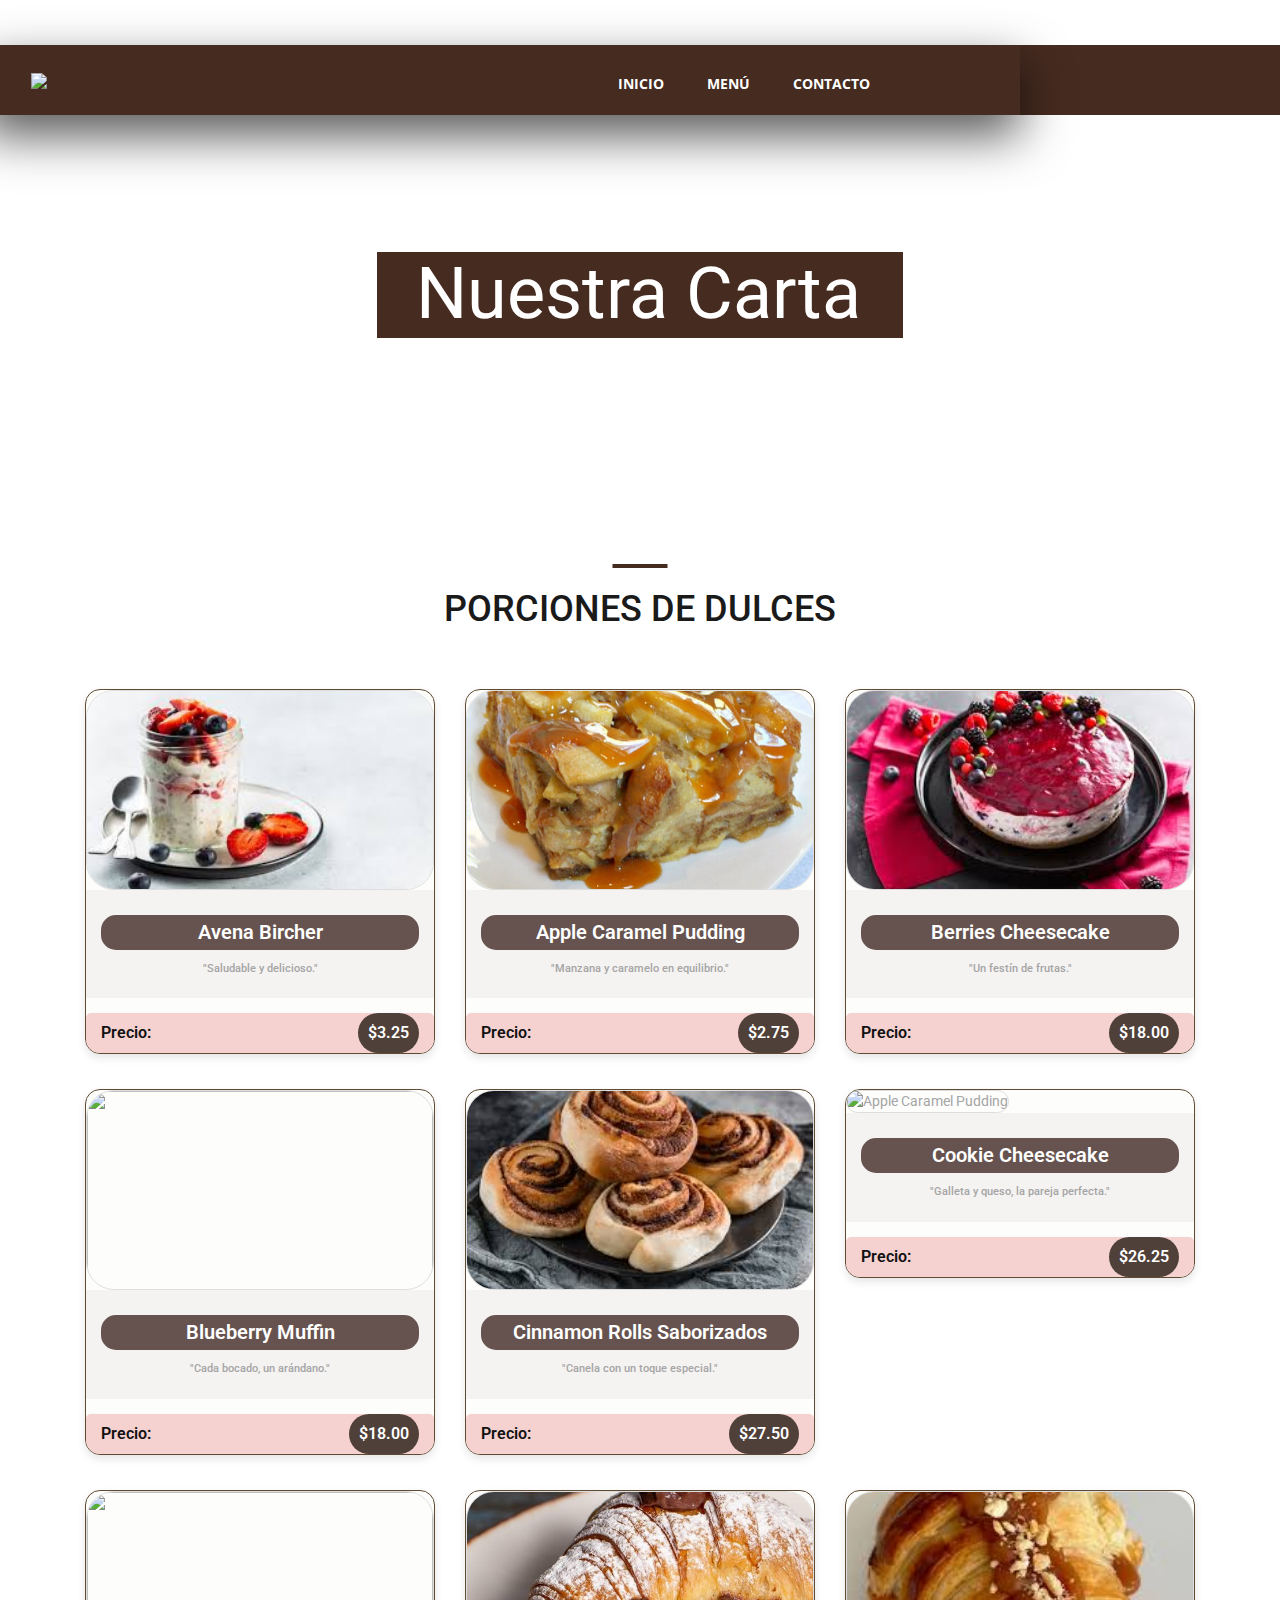
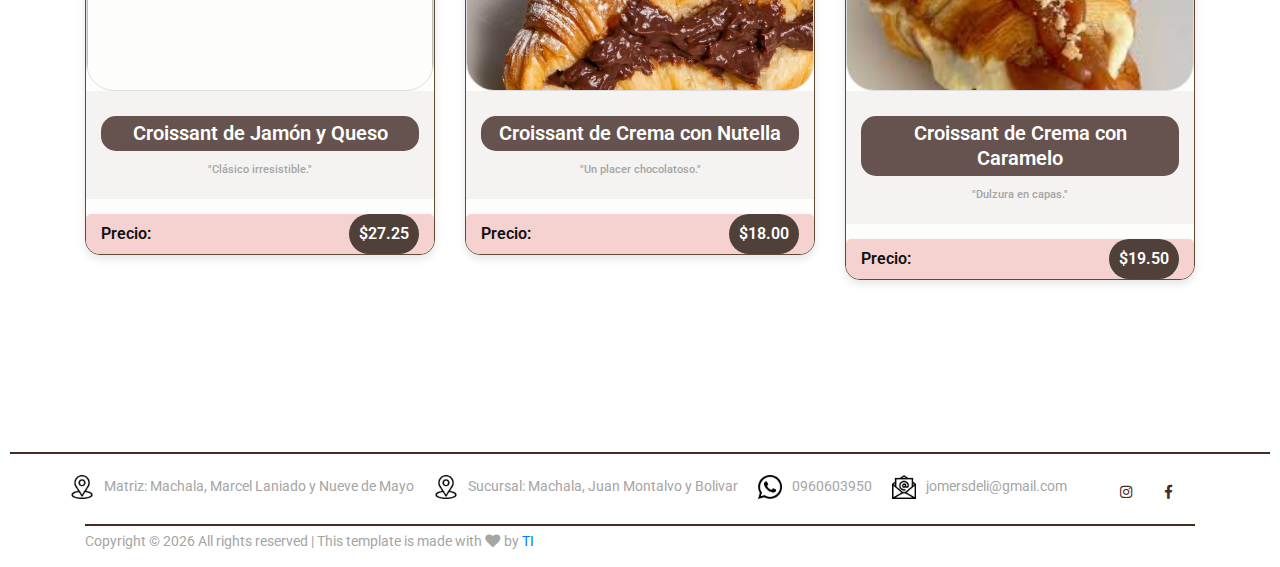
==== porciones.html @ a02a6d8d "Add files via upload" ====
<!DOCTYPE html>
<html lang="en">
<head>
<title>Jomer's Deli</title>
<meta charset="utf-8">
<meta http-equiv="X-UA-Compatible" content="IE=edge">
<meta name="description" content="Course Project">
<meta name="viewport" content="width=device-width, initial-scale=1">
<link rel="stylesheet" type="text/css" href="styles/bootstrap4/bootstrap.min.css">
<link href="plugins/fontawesome-free-5.0.1/css/fontawesome-all.css" rel="stylesheet" type="text/css">
<link rel="stylesheet" type="text/css" href="styles/courses_styles.css">

</head>
<body>

<section class="super_container">

	<!-- Header -->

	<header class="header d-flex flex-row">
		<div class="header_content d-flex flex-row align-items-center">
			<!-- Logo -->
			<div class="logo_container">
				<div class="logo">
					<img src="images/logo4.png" height="50px">
				</div>
			</div>

			<!-- Main Navigation -->
			<nav class="main_nav_container">
				<div class="main_nav">
					<ul class="main_nav_list">
						<li class="main_nav_item"><a href="index.html">Inicio</a></li>
						<li class="main_nav_item"><a href="menu.html">Menú</a></li>
						<li class="main_nav_item"><a href="contact.html">Contacto</a></li>
					</ul>
				</div>
			</nav>
		</div>
	


		<!-- Hamburger -->
		<div class="hamburger_container">
			<i class="fas fa-bars trans_200"></i>
		</div>

	</header>
	
	<!-- Menu -->
	<section class="menu_container menu_mm">

		<!-- Menu Close Button -->
		<div class="menu_close_container">
			<div class="menu_close"></div>
		</div>

		<!-- Menu Items -->
		<div class="menu_inner menu_mm">
			<div class="menu menu_mm">
				<ul class="menu_list menu_mm">
					li class="menu_item menu_mm"><a href="index.html">Inicio</a></li>
						<li class="menu_item menu_mm"><a href="productos.html">Productos</a></li>
						<li class="menu_item menu_mm"><a href="contact.html">Contactos</a></li>
				</ul>

				<!-- Menu Social -->
				
				<div class="menu_social_container menu_mm">
					<ul class="menu_social menu_mm">
						<li class="menu_social_item"><a href="#"><i class="fab fa-tiktok"></i></a></li>
							<li class="menu_social_item"><a href="#"><i class="fab fa-instagram"></i></a></li>
							<li class="menu_social_item"><a href="#"><i class="fab fa-facebook-f"></i></a></li>
					</ul>
				</div>

				<div class="menu_copyright menu_mm">Colorlib All rights reserved</div>
			</div>

		</div>

	</section>
	
	<!-- Home -->

	<section class="home">
		<div class="home_background_container prlx_parent">
			<div class="home_background prlx" style="background-image:url(images/slider_background2.jpg)"></div>
		</div>
		<div class="home_content">
			<h1>Nuestra Carta</h1>
		</div>
	</section>

	<!-- Popular -->

	<section class="popular page_section">
		<div class="container">
			<div class="row">
				<div class="col">
					<div class="section_title text-center">
						<h1>PORCIONES DE DULCES </h1>
					</div>
				</div>
			</div>

			<div class="row course_boxes">
				
				<!-- Popular Course Item -->
				<div class="col-lg-4 course_box">
					<div class="card">
						<img class="card-img-top" src="images/Avena Bircher.jpeg"  alt="Apple Caramel Pudding">
						<div class="card-body text-center">
							<div class="card-title"><a href="courses.html">Avena Bircher </a></div>
								<h5>"Saludable y delicioso."</h5>
						</div>
						<div class="price_box d-flex flex-row align-items-center">
							<div class="course_author_name"> Precio: <span></span></div>
							<div class="course_price d-flex flex-column align-items-center justify-content-center"><span>$3.25</span></div>
						</div>
					</div>
				</div>

				<!-- Popular Course Item -->
				<div class="col-lg-4 course_box">
					<div class="card">
						<img class="card-img-top" src="images/Apple Caramel Pudding.jpeg" height="200px"  alt="">
						<div class="card-body text-center">
							<div class="card-title"><a href="courses.html">Apple Caramel Pudding</a></div>
							<h5>"Manzana y caramelo en equilibrio."</h5>
						</div>
						<div class="price_box d-flex flex-row align-items-center">
							<div class="course_author_name">Precio: </div>
							<div class="course_price d-flex flex-column align-items-center justify-content-center"><span>$2.75</span></div>
						</div>
					</div>
				</div>

				<!-- Popular Course Item -->
				<div class="col-lg-4 course_box">
					<div class="card">
						<img class="card-img-top" src="images/Berries Cheesecake.jpeg" height="200px"  alt="">
						<div class="card-body text-center">
							<div class="card-title"><a href="courses.html">Berries Cheesecake</a></div>
							<h5>"Un festín de frutas."</h5>
						</div>
						<div class="price_box d-flex flex-row align-items-center">
							<div class="course_author_name">Precio:  </div>
							<div class="course_price d-flex flex-column align-items-center justify-content-center"><span>$18.00	</span></div>
						</div>
					</div>
				</div>
				
				<!-- Popular Course Item -->
				<div class="col-lg-4 course_box">
					<div class="card">
						<img class="card-img-top" src="images/Blueberry Muffin.jpg" height="200px" alt="">
						<div class="card-body text-center">
							<div class="card-title"><a href="courses.html">Blueberry Muffin</a></div>
							<h5>"Cada bocado, un arándano."</h5>
						</div>
						<div class="price_box d-flex flex-row align-items-center">
							<div class="course_author_name">Precio: </div>
							<div class="course_price d-flex flex-column align-items-center justify-content-center"><span>$18.00</span></div>
						</div>
					</div>
				</div>

				<!-- Popular Course Item -->
				<div class="col-lg-4 course_box">
					<div class="card">
						<img class="card-img-top" src="images/Cinnamon Rolls Saborizados.jpeg" height="200px" alt="">
						<div class="card-body text-center">
							<div class="card-title"><a href="courses.html">Cinnamon Rolls Saborizados</a></div>
							<h5>"Canela con un toque especial."</h5>
						</div>
						<div class="price_box d-flex flex-row align-items-center">
							<div class="course_author_name">Precio: </div>
							<div class="course_price d-flex flex-column align-items-center justify-content-center"><span>$27.50</span></div>
						</div>
					</div>
				</div>

				<!-- Popular Course Item -->
				<div class="col-lg-4 course_box">
					<div class="card">
						<img class="card-img-top" src="images/Cookie Cheesecake.jpg" height="200px"  alt="Apple Caramel Pudding">
						<div class="card-body text-center">
							<div class="card-title"><a href="courses.html">Cookie Cheesecake </a></div>
							<h5>"Galleta y queso, la pareja perfecta."</h5>
						</div>
						<div class="price_box d-flex flex-row align-items-center">
						
							<div class="course_author_name"> Precio: <span></span></div>
							<div class="course_price d-flex flex-column align-items-center justify-content-center"><span>$26.25</span></div>
						</div>
					</div>
				</div>

				<!-- Popular Course Item -->
				<div class="col-lg-4 course_box">
					<div class="card">
						<img class="card-img-top" src="images/Croissant de Jamón y Queso.jpg" height="200px"  alt="">
						<div class="card-body text-center">
							<div class="card-title"><a href="courses.html">Croissant de Jamón y Queso</a></div>
							<h5>"Clásico irresistible."</h5>
						</div>
						<div class="price_box d-flex flex-row align-items-center">
							<div class="course_author_name">Precio: </div>
							<div class="course_price d-flex flex-column align-items-center justify-content-center"><span>$27.25</span></div>
						</div>
					</div>
				</div>

				<!-- Popular Course Item -->
				<div class="col-lg-4 course_box">
					<div class="card">
						<img class="card-img-top" src="images/Croissant de Crema con Nutella.jpg" height="200px"  alt="">
						<div class="card-body text-center">
							<div class="card-title"><a href="courses.html">Croissant de Crema con Nutella</a></div>
							<h5>"Un placer chocolatoso."</h5>
						</div>
						<div class="price_box d-flex flex-row align-items-center">
							<div class="course_author_name">Precio:  </div>
							<div class="course_price d-flex flex-column align-items-center justify-content-center"><span>$18.00	</span></div>
						</div>
					</div> </div>
			
				<!-- Popular Course Item -->
				<div class="col-lg-4 course_box">
					<div class="card">
						<img class="card-img-top" src="images/Croissant de Crema con Caramelo.jpeg" height="200px"  alt="">
						<div class="card-body text-center">
							<div class="card-title"><a href="courses.html">Croissant de Crema con Caramelo</a></div>
							<h5>"Dulzura en capas."</h5>
						</div>
						<div class="price_box d-flex flex-row align-items-center">
							<div class="course_author_name">Precio:  </div>
							<div class="course_price d-flex flex-column align-items-center justify-content-center"><span>$19.50	</span></div>
						</div>
					</div>
				</div>
            </div>
		</div>		
	</section>

	<!-- Footer -->

	<footer class="footer">
		<div class="container ">
			<!-- Footer Content -->
			<div class="footer_content">
				<div class="row">

					<!-- Footer Column - About -->
					<div class="col-lg-3 footer_col">

						<!-- Logo -->

					</div>
					<!-- Footer Column - Contact -->
					<div class="footer_contact_row  ">
						<div class="footer_contact_icon">
							<img src="images/ubicacion.png">
							<span>Matriz: Machala, Marcel Laniado y Nueve de Mayo</span>
						</div>
						<div class="footer_contact_icon">
							<img src="images/ubicacion.png">
							<span>Sucursal: Machala, Juan Montalvo y Bolivar</span>
						</div>
						<div class="footer_contact_icon">
							<img src="images/tel.png">
							<span>0960603950</span>
						</div>
						<div class="footer_contact_icon">
							<img src="images/email.png" >
							<span>jomersdeli@gmail.com</span>
						</div>

						<div class="footer_social ml-sm-auto">
							<ul class="menu_social">
								<li class="menu_social_item"><a href="#"><i class="fab fa-tiktok"></i></a></li>
								<li class="menu_social_item"><a href="#"><i class="fab fa-instagram"></i></a></li>
								<li class="menu_social_item"><a href="#"><i class="fab fa-facebook-f"></i></a></li>
							</ul>
						</div>
					</div>

				</div>
			</div>
			<!-- Footer Copyright -->

			<div class="footer_bar d-flex flex-column flex-sm-row align-items-center">
				<div class="footer_copyright">
					<span><!-- Link back to Colorlib can't be removed. Template is licensed under CC BY 3.0. -->
						Copyright &copy;
						<script>document.write(new Date().getFullYear());</script> All rights reserved | This
						template is made with <i class="fa fa-heart" aria-hidden="true"></i> by <a
							href="#" target="_blank">TI</a>
						<!-- Link back to Colorlib can't be removed. Template is licensed under CC BY 3.0. -->
					</span>
				</div>

			</div>

		</div>
	</footer>

</section>

<script src="js/jquery-3.2.1.min.js"></script>
<script src="styles/bootstrap4/popper.js"></script>
<script src="styles/bootstrap4/bootstrap.min.js"></script>
<script src="plugins/greensock/TweenMax.min.js"></script>
<script src="plugins/greensock/TimelineMax.min.js"></script>
<script src="plugins/scrollmagic/ScrollMagic.min.js"></script>
<script src="plugins/greensock/animation.gsap.min.js"></script>
<script src="plugins/greensock/ScrollToPlugin.min.js"></script>
<script src="plugins/scrollTo/jquery.scrollTo.min.js"></script>
<script src="plugins/easing/easing.js"></script>
<script src="js/courses_custom.js"></script>

</body>
</html>
---- styles/courses_styles.css ----
@charset "utf-8";

/***********
1. Fonts
***********/

@import url('https://fonts.googleapis.com/css?family=Open+Sans:400,600,700,800|Roboto:400,500,700');

/*********************************
2. Body and some general stuff
*********************************/

* {
	margin: 0;
	padding: 0;
	-webkit-font-smoothing: antialiased;
	-webkit-text-shadow: rgba(0, 0, 0, .01) 0 0 1px;
	text-shadow: rgba(0, 0, 0, .01) 0 0 1px;
}

body {
	font-family: 'Roboto', sans-serif;
	font-size: 14px;
	font-weight: 400;
	background: #FFFFFF;
	color: #a5a5a5;
}

div {
	display: block;
	position: relative;
	-webkit-box-sizing: border-box;
	-moz-box-sizing: border-box;
	box-sizing: border-box;
}

ul {
	list-style: none;
	margin-bottom: 0px;
}

p {
	font-family: 'Roboto', sans-serif;
	font-size: 14px;
	line-height: 2.29;
	font-weight: 400;
	color: #a5a5a5;
	-webkit-font-smoothing: antialiased;
	-webkit-text-shadow: rgba(0, 0, 0, .01) 0 0 1px;
	text-shadow: rgba(0, 0, 0, .01) 0 0 1px;
}

p a {
	display: inline;
	position: relative;
	color: inherit;
	border-bottom: solid 1px #ffa07f;
	-webkit-transition: all 200ms ease;
	-moz-transition: all 200ms ease;
	-ms-transition: all 200ms ease;
	-o-transition: all 200ms ease;
	transition: all 200ms ease;
}

a,
a:hover,
a:visited,
a:active,
a:link {
	text-decoration: none;
	-webkit-font-smoothing: antialiased;
	-webkit-text-shadow: rgba(0, 0, 0, .01) 0 0 1px;
	text-shadow: rgba(0, 0, 0, .01) 0 0 1px;
}

p a:active {
	position: relative;
	color: #FF6347;
}

p a:hover {
	color: #FFFFFF;
	background: #ffa07f;
}

p a:hover::after {
	opacity: 0.2;
}

::selection {
	background: #FFD266;
	color: #C88E00;
}

p::selection {
	background: #FFD266;
	color: #C88E00;
}

h1 {
	font-size: 36px;
}

h2 {
	font-size: 22px;
}

h3 {
	font-size: 18px;
}

h4 {
	font-size: 14px;
}

h5 {
	font-size: 11px;
}

h1,
h2,
h3,
h4,
h5,
h6 {
	font-family: 'Roboto', sans-serif;
	-webkit-font-smoothing: antialiased;
	-webkit-text-shadow: rgba(0, 0, 0, .01) 0 0 1px;
	text-shadow: rgba(0, 0, 0, .01) 0 0 1px;
}

h1::selection,
h2::selection,
h3::selection,
h4::selection,
h5::selection,
h6::selection {}

::-webkit-input-placeholder {
	font-size: 14px !important;
	font-weight: 500 !important;
	color: #a5a5a5 !important;
}

:-moz-placeholder

/* older Firefox*/
	{
	font-size: 14px !important;
	font-weight: 500 !important;
	color: #a5a5a5 !important;
}

::-moz-placeholder

/* Firefox 19+ */
	{
	font-size: 14px !important;
	font-weight: 500 !important;
	color: #a5a5a5 !important;
}

:-ms-input-placeholder {
	font-size: 14px !important;
	font-weight: 500 !important;
	color: #a5a5a5 !important;
}

::input-placeholder {
	font-size: 14px !important;
	font-weight: 500 !important;
	color: #a5a5a5 !important;
}

.form-control {
	color: #db5246;
}

section {
	display: block;
	position: relative;
	box-sizing: border-box;
}

.clear {
	clear: both;
}

.clearfix::before,
.clearfix::after {
	content: "";
	display: table;
}

.clearfix::after {
	clear: both;
}

.clearfix {
	zoom: 1;
}

.float_left {
	float: left;
}

.float_right {
	float: right;
}

.trans_200 {
	-webkit-transition: all 200ms ease;
	-moz-transition: all 200ms ease;
	-ms-transition: all 200ms ease;
	-o-transition: all 200ms ease;
	transition: all 200ms ease;
}

.trans_300 {
	-webkit-transition: all 300ms ease;
	-moz-transition: all 300ms ease;
	-ms-transition: all 300ms ease;
	-o-transition: all 300ms ease;
	transition: all 300ms ease;
}

.trans_400 {
	-webkit-transition: all 400ms ease;
	-moz-transition: all 400ms ease;
	-ms-transition: all 400ms ease;
	-o-transition: all 400ms ease;
	transition: all 400ms ease;
}

.trans_500 {
	-webkit-transition: all 500ms ease;
	-moz-transition: all 500ms ease;
	-ms-transition: all 500ms ease;
	-o-transition: all 500ms ease;
	transition: all 500ms ease;
}

.fill_height {
	height: 100%;
}

.super_container {
	width: 100%;
	overflow: hidden;
}

.prlx_parent
{
	overflow: hidden;
}
.prlx
{
	height: 130% !important;
}

.nopadding {
	padding: 0px !important;
}

/*********************************
3. Header
*********************************/

.header {
	position: fixed;
	top: 45px;
	left: 50%;
	-webkit-transform: translateX(-50%);
	-moz-transform: translateX(-50%);
	-ms-transform: translateX(-50%);
	-o-transform: translateX(-50%);
	transform: translateX(-50%);
	width: 1318px;
	height: 70px;
	background: #462b20;
	z-index: 10;
	-webkit-transition: all 200ms ease;
	-moz-transition: all 200ms ease;
	-ms-transition: all 200ms ease;
	-o-transition: all 200ms ease;
	transition: all 200ms ease;
	border-radius: 10px 11px 11px 10px;
}

.header.scrolled {
	top: 15px;

}

.header.scrolled .header_content::before {
	box-shadow: 0px 20px 49px rgba(0, 0, 0, 0.17);

}

.header_content {
	width: calc(100% - 279px);
	height: 100%;

}

.header_content::before {
	display: block;
	position: absolute;
	top: 0;
	left: 0;
	width: 100%;
	height: 100%;
	content: '';
	box-shadow: 0px 20px 49px rgba(0, 0, 0, 0.67);
	z-index: -1;
	border-radius: 10px 0px 0px 10px;
}

/*********************************
3.1 Logo
*********************************/

.logo_container {
	display: flex;
	align-items: center;
	padding-left: 50px;
}

.logo2 {
	padding-left: 30px;
}

.logo span {
	font-family: 'Open Sans', sans-serif;
	font-size: 30px;
	font-weight: 900;
	color: #3a3a3a;
	vertical-align: middle;
	text-transform: uppercase;
	margin-left: 3px;
}

/*********************************
3.2 Main Nav
*********************************/

.main_nav_container {
	display: inline-block;
	margin-left: auto;
	padding-right: 150px;

}

.main_nav {
	margin-top: 7px;
}

.main_nav_item {
	display: inline-block;
	margin-right: 40px;
}

.main_nav_item:last-child {
	margin-right: 0px;
}

.main_nav_item a {
	font-family: 'Open Sans', sans-serif;
	font-size: 14px;
	text-transform: uppercase;
	font-weight: 700;
	color: white;
	-webkit-transition: all 200ms ease;
	-moz-transition: all 200ms ease;
	-ms-transition: all 200ms ease;
	-o-transition: all 200ms ease;
	transition: all 200ms ease;
}

.main_nav_item a:hover {
	color: #ffa07f;
}

/*********************************
3.3 Header Side
*********************************/

.header_side {
	width: 279px;
	height: 100%;
	background: #462b20;
	border-radius: 0px 10px 10px 0px;
}

.header_side img {
	width: 29px;
	height: 29px;

}

.header_side span {
	display: block;
	position: relative;
	font-size: 18px;
	font-weight: 500;
	color: #FFFFFF;
	padding-left: 12px;
}

/*********************************
3.4 Hamburger
*********************************/

.hamburger_container {
	position: absolute;
	top: 50%;
	-webkit-transform: translateY(-50%);
	-moz-transform: translateY(-50%);
	-ms-transform: translateY(-50%);
	-o-transform: translateY(-50%);
	transform: translateY(-50%);
	right: 20px;
	display: none;
	cursor: pointer;
}

.hamburger_container i {
	font-size: 24px;
	padding: 10px;
	color: #3a3a3a;
}

.hamburger_container:hover i {
	color: #ffa07f;
}

/*********************************
4. Menu
*********************************/

.menu_container {
	position: fixed;
	top: 0;
	right: -50vw;
	width: 50vw;
	height: 100vh;
	background: #FFFFFF;
	z-index: 12;
	-webkit-transition: all 0.6s ease;
	-moz-transition: all 0.6s ease;
	-ms-transition: all 0.6s ease;
	-o-transition: all 0.6s ease;
	transition: all 0.6s ease;
	visibility: hidden;
	opacity: 0;
}

.menu_container.active {
	visibility: visible;
	opacity: 1;
	right: 0;
}

.menu {
	position: absolute;
	top: 150px;
	left: 0;
	padding-left: 15%;
}

.menu_list {
	-webkit-transform: translateY(3.5rem);
	-moz-transform: translateY(3.5rem);
	-ms-transform: translateY(3.5rem);
	-o-transform: translateY(3.5rem);
	transform: translateY(3.5rem);
	-webkit-transition: all 200ms ease;
	-moz-transition: all 200ms ease;
	-ms-transition: all 200ms ease;
	-o-transition: all 200ms ease;
	transition: all 1000ms 600ms ease;
	opacity: 0;
}

.menu_container.active .menu_list {
	-webkit-transform: translateY(0px);
	-moz-transform: translateY(0px);
	-ms-transform: translateY(0px);
	-o-transform: translateY(0px);
	transform: translateY(0px);
	opacity: 1;
}

.menu_item {
	margin-bottom: 9px;
}

.menu_item a {
	font-family: 'Open Sans', sans-serif;
	font-size: 36px;
	font-weight: 700;
	color: #3a3a3a;
	-webkit-transition: all 200ms ease;
	-moz-transition: all 200ms ease;
	-ms-transition: all 200ms ease;
	-o-transition: all 200ms ease;
	transition: all 200ms ease;
}

.menu_item a:hover {
	color: #ffa07f;
}

.menu_close_container {
	position: absolute;
	top: 86px;
	right: 79px;
	width: 21px;
	height: 21px;
	cursor: pointer;
	-webkit-transform: rotate(45deg);
	-moz-transform: rotate(45deg);
	-ms-transform: rotate(45deg);
	-o-transform: rotate(45deg);
	transform: rotate(45deg);
}

.menu_close {
	top: 9px;
	width: 21px;
	height: 3px;
	background: #3a3a3a;
	-webkit-transition: all 200ms ease;
	-moz-transition: all 200ms ease;
	-ms-transition: all 200ms ease;
	-o-transition: all 200ms ease;
	transition: all 200ms ease;
}

.menu_close::after {
	display: block;
	position: absolute;
	top: -9px;
	left: 9px;
	content: '';
	width: 3px;
	height: 21px;
	background: #3a3a3a;
	-webkit-transition: all 200ms ease;
	-moz-transition: all 200ms ease;
	-ms-transition: all 200ms ease;
	-o-transition: all 200ms ease;
	transition: all 200ms ease;
}

.menu_close_container:hover .menu_close,
.menu_close_container:hover .menu_close::after {
	background: #ffa07f;
}

/*********************************
4.1 Menu Social
*********************************/

.menu_social_container {
	margin-top: 100px;
	-webkit-transform: translateY(3.5rem);
	-moz-transform: translateY(3.5rem);
	-ms-transform: translateY(3.5rem);
	-o-transform: translateY(3.5rem);
	transform: translateY(3.5rem);
	-webkit-transition: all 1000ms 1000ms ease;
	-moz-transition: all 1000ms 1000ms ease;
	-ms-transition: all 1000ms 1000ms ease;
	-o-transition: all 1000ms 1000ms ease;
	transition: all 1000ms 1000ms ease;
	opacity: 0;
	padding-left: 4px;
}

.menu_social_item {
	display: inline-block;
	margin-right: 30px;
}

.menu_social_item a i {
	color: #3a3a3a;
}

.menu_social_item a i:hover {
	color: #462b20;
}

.menu_container.active .menu_social_container {
	-webkit-transform: translateY(0px);
	-moz-transform: translateY(0px);
	-ms-transform: translateY(0px);
	-o-transform: translateY(0px);
	transform: translateY(0px);
	opacity: 1;
}

/*********************************
4.2 Menu copyright
*********************************/

.menu_copyright {
	margin-top: 60px;
	-webkit-transform: translateY(3.5rem);
	-moz-transform: translateY(3.5rem);
	-ms-transform: translateY(3.5rem);
	-o-transform: translateY(3.5rem);
	transform: translateY(3.5rem);
	-webkit-transition: all 1000ms 1200ms ease;
	-moz-transition: all 1000ms 1200ms ease;
	-ms-transition: all 1000ms 1200ms ease;
	-o-transition: all 1000ms 1200ms ease;
	transition: all 1000ms 1200ms ease;
	opacity: 0;
	padding-left: 3px;
}

.menu_container.active .menu_copyright {
	-webkit-transform: translateY(0px);
	-moz-transform: translateY(0px);
	-ms-transform: translateY(0px);
	-o-transform: translateY(0px);
	transform: translateY(0px);
	opacity: 1;
}

/*********************************
5. Home
*********************************/

.home
{
	width: 100%;
	height: 447px;
}
.home_background_container
{
	position: absolute;
	top: 0;
	left: 0;
	width: 100%;
	height: 100%;
}
.home_background
{
	width: 100%;
	height: 100%;
	background-repeat: no-repeat;
	background-size: cover;
	background-position: center center;
}
.home_content
{
	position: absolute;
	left: 50%;
	bottom: 109px;
	-webkit-transform: translateX(-50%);
	-moz-transform: translateX(-50%);
	-ms-transform: translateX(-50%);
	-o-transform: translateX(-50%);
	transform: translateX(-50%);
	background: #462b20;
	padding-top: 24px;
	padding-bottom: 18px;
	padding-left: 39px;
	padding-right: 42px;
}
.home_content h1
{
	font-size: 72px;
	font-weight: 400;
	color: #FFFFFF;
	line-height: 0.5;
}

/*********************************
5.1 Hero Slider
*********************************/

.hero_slider_container
{
	width: 100%;
	height: 100%;
}
.hero_slide
{
	width: 100%;
	height: 100%;
	position: relative;
    overflow: hidden
}
.hero_slide video.hero_slide_background {
    position: absolute;
    top: 0;
    left: 0;
    width: 100%;
    height: auto;
}
.hero_slide_background
{
	position: absolute;
	top: 0;
	left: 0;
	width: 100%;
	height: 100%;
	background-repeat: no-repeat;
	background-size: cover;
	background-position: center center;
}
.hero_slide_container
{
	width: 100%;
	height: 100vh;
}
.hero_slide_content
{
	max-width: 80%;
	-webkit-transform: translateY(30px);
	-moz-transform: translateY(30px);
	-ms-transform: translateY(30px);
	-o-transform: translateY(30px);
	transform: translateY(30px);
}
.hero_slide_content h1
{
	font-size: 72px;
	font-weight: 400;
	color: #FFFFFF;
}
.hero_slide_content h1 span
{
	background: #E7CCBE;
	padding-left: 13px;
	padding-right: 13px;
	margin-left: -12px;
	margin-right: -12px;
}
.animated
{
	-webkit-animation-duration : 1s !important;
	animation-duration : 1s !important;
	-webkit-animation-delay : 500ms;
	animation-delay : 500ms;
}
.animate-out
{
	-webkit-animation-delay : 0ms;
	animation-delay : 0ms;
}

/*********************************
5.2 Hero Slider Navigation
*********************************/

.hero_slider_nav
{
	display: -webkit-box;
	display: -moz-box;
	display: -ms-flexbox;
	display: -webkit-flex;
	display: flex;
	flex-direction: column;
	justify-content: center;
	align-items: center;
	position: absolute;
	top: 50%;
	-webkit-transform: translateY(-50%);
	-moz-transform: translateY(-50%);
	-ms-transform: translateY(-50%);
	-o-transform: translateY(-50%);
	transform: translateY(calc(-50% + 30px));
	width: 58px;
	height: 58px;
	background: #FFFFFF;
	z-index: 9;
	cursor: pointer;
}
.hero_slider_nav:hover
{
	background: #462b20;
}
.hero_slider_nav:hover span
{
	color: #FFFFFF;
}
.hero_slider_nav span
{
	display: block;
	text-transform: uppercase;
	font-size: 12px;
	font-weight: 700;
	color: #121212;
	line-height: 1;
}
.hero_slider_left
{
	left: 4.32%;
}
.hero_slider_right
{
	right: 4.32%;
}

/*********************************
6. Hero Boxes
*********************************/

.hero_boxes
{
	width: 100%;
	height: 0px;
	z-index: 9;
	padding-top: 0px;
	
}
.hero_boxes_inner
{
	position: absolute;
	top: -212px;
	left: 0;
	width: 100%;
}
.hero_box
{
	width: 100%;
	height: 161px;
	background: #E7CCBE;
	padding-left: 50px;
	cursor: pointer;
	border-radius: 20px 20px 20px 20px;
	
}
.hero_box:hover
{
	background: #462b20;
}
.hero_box img
{
	width: 62px;
	height: auto;
	margin-top: -6px;
}
.svg path
{
	fill: #462b20;
}
.hero_box svg
{
	width: 62px;
	height: auto;
	
}
.hero_box:hover svg path
{
	fill: #462b20;
	
}
.hero_box_content
{
	padding-left: 13px;
	padding-top: 11px;
	margin-top: -6px;
}
.hero_box_title
{
	font-size: 20px;
	font-weight: 500;
	color: black;
	margin-bottom: 7px;
}
.hero_box_link
{
	font-size: 12px;
	font-weight: 500;
	text-transform: uppercase;
	color: black;
	padding-left: 3px;
}
.hero_box_link:hover
{
	color: #1a1a1a;
}

/*********************************
7. Page Section
*********************************/

.page_section
{
	padding-top: 117px;
	padding-bottom: 117px;
}
.section_title
{

}
.section_title h1
{
	display: block;
	color: #1a1a1a;
	font-weight: 500;
	padding-top: 24px;
}
.section_title h1::before
{
	display: block;
	position: absolute;
	top: 0;
	left: 50%;
	-webkit-transform: translateX(-50%);
	-moz-transform: translateX(-50%);
	-ms-transform: translateX(-50%);
	-o-transform: translateX(-50%);
	transform: translateX(-50%);
	width: 55px;
	height: 4px;
	content: '';
	background: #462b20;
}

/*********************************
8. Buttons
*********************************/

.button
{
	cursor: pointer;
}
.button:hover
{
	box-shadow: 0px 10px 20px rgba(0,0,0,0.2);
}
.button a
{
	font-size: 14px;
	line-height: 48px;
	font-weight: 700;
	text-transform: uppercase;
}
.button_1
{
	width: 202px;
	height: 48px;
}

/*********************************
9. Popular
*********************************/
.popular {
    margin-bottom: 20px; /* Ajusta la separación global */
}

.course_boxes {
    margin-top: 50px; /* Reduce la separación entre secciones */
}

.card {
    display: block;
    background:#fdfdfc;
    border: 1px solid #5f4b32; /* Agrega un borde a la tarjeta */
    border-radius: 15px; /* Bordes redondeados para toda la tarjeta */
    overflow: hidden; /* Asegura que el contenido no salga de la tarjeta */
    margin-bottom: 35px; /* Espaciado entre filas */
    box-shadow: 0px 4px 8px rgba(0, 0, 0, 0.1); /* Sombra suave */
}


.card-img-top {
	object-fit: cover;
	height: 200px;
    border-radius: 28px 28px 28px 28px; /* Bordes superiores redondeados */
    border: 1px solid #ddd; /* Agrega borde a la imagen */
    margin-bottom: 0; /* Quita la separación entre la imagen y el texto */
}

.card-body {
    padding: 15px 15px; /* Reduce el espacio interno en la tarjeta */
    background-color: #f5f3f2; /* Fondo del contenido de la tarjeta */
}

.card-title {
    margin-top: 10px; /* Reduce la separación con el texto anterior */
    background-color: #66534f;/* Fondo del título */
    padding: 5px 10px; /* Espaciado interno */
    border-radius: 15px; /* Bordes redondeados */
    color: #fff; /* Color del texto del título */
    text-align: center; /* Centra el título */
}

.card-title a {
    font-size: 20px;
    font-weight: 600; /* Ajusta el peso de la fuente */
    color: #fff; /* Color del texto */
    line-height: 1.2;
    text-decoration: none; /* Quita el subrayado */
}

.card-title a:hover {
    color: #7a5c5c; /* Color al pasar el mouse */
}

.card-text {
    font-size: 14px;
    font-weight: 400; /* Hace el texto un poco más ligero */
    color: #555; /* Color del texto descriptivo */
    margin-top: 5px; /* Reduce la separación debajo del título */
}

.price_box {
    display: flex; /* Alinea el precio y el texto horizontalmente */
    align-items: center; /* Centra verticalmente el texto y el precio */
    justify-content: space-between; /* Separa el texto del precio */
    width: 100%;
    height: 40px;
    background: #f5d2d0; /* Fondo del precio */
    margin-top: 15px; /* Reduce la separación con el texto */
    padding: 10px 15px; /* Espaciado interno */
    border-radius: 5px; /* Bordes redondeados para la caja de precio */
    box-shadow: 0px 2px 4px rgba(0, 0, 0, 0.1); /* Sombra para destacar */
}

.price_box .course_author_name {
    color: #111111; /* Color del texto "Precio" */
    font-weight: 600; /* Negrita para el texto */
    font-size: 16px;
}


.course_price {
    width: auto; /* Permite que el precio se ajuste dinámicamente */
    height: 25px;
    background: #50403a; /* Fondo del precio */
    padding: 20px 10px; /* Espaciado interno del precio */
    border-radius: 500px; /* Bordes redondeados */
    display: flex;
    align-items: center;
    justify-content: center; /* Centra el precio */
    font-size: 16px;
    font-weight: 600;
    color: #fff; /* Color blanco para el texto */
}
/*********************************
15. Footer
*********************************/

.footer {
	margin: 10px;
	border-top: solid 2px #462b20;
}

/*********************************
15.1 Newsletter
*********************************/


/*********************************
15.2 Footer Content
*********************************/

.footer_content {
	padding-bottom: 5px;
	border-bottom: solid 2px #462b20;

}

.logo_footer {
	display: flex;
	align-items: center;
	padding-left: 0px;
}

.footer_column_title {
	font-size: 20px;
	font-weight: 500;
	color: #FFFFFF;
	padding-top: 0px;
}

.footer_contact_row {
	display: flex;
	flex-wrap: wrap;
	margin-bottom: 10px;
	justify-content: space-between;
}

.footer_contact_icon {
	display: flex;
	align-items: center;
	margin-right: 20px;
	margin-bottom: 10px;
	padding-top: 20px;
}

.footer_contact_icon img {
	width: 24px;
	height: 24px;
	margin-right: 10px;
}

@media (max-width: 767px) {
	.footer_contact_icon {
		flex-basis: 100%;
		/* Cambiamos el tamaño base para que cada ícono ocupe toda la anchura en dispositivos pequeños */

	}
}

.footer_contact_item:last-child {
	margin-bottom: 0px;
}

.footer_social .menu_social_item a i {
	color: #462b20;
	padding-top: 30px;
}

.footer_social .menu_social_item a i:hover {
	color: #d3d3d3;
}

.footer_social .menu_social_item:last-child {
	margin-right: 0px;
}

/*********************************
15.3 Footer Copyright
*********************************/

.footer_bar {
	padding-top: 5px;
	padding-bottom: 5px;
	background: white;
}
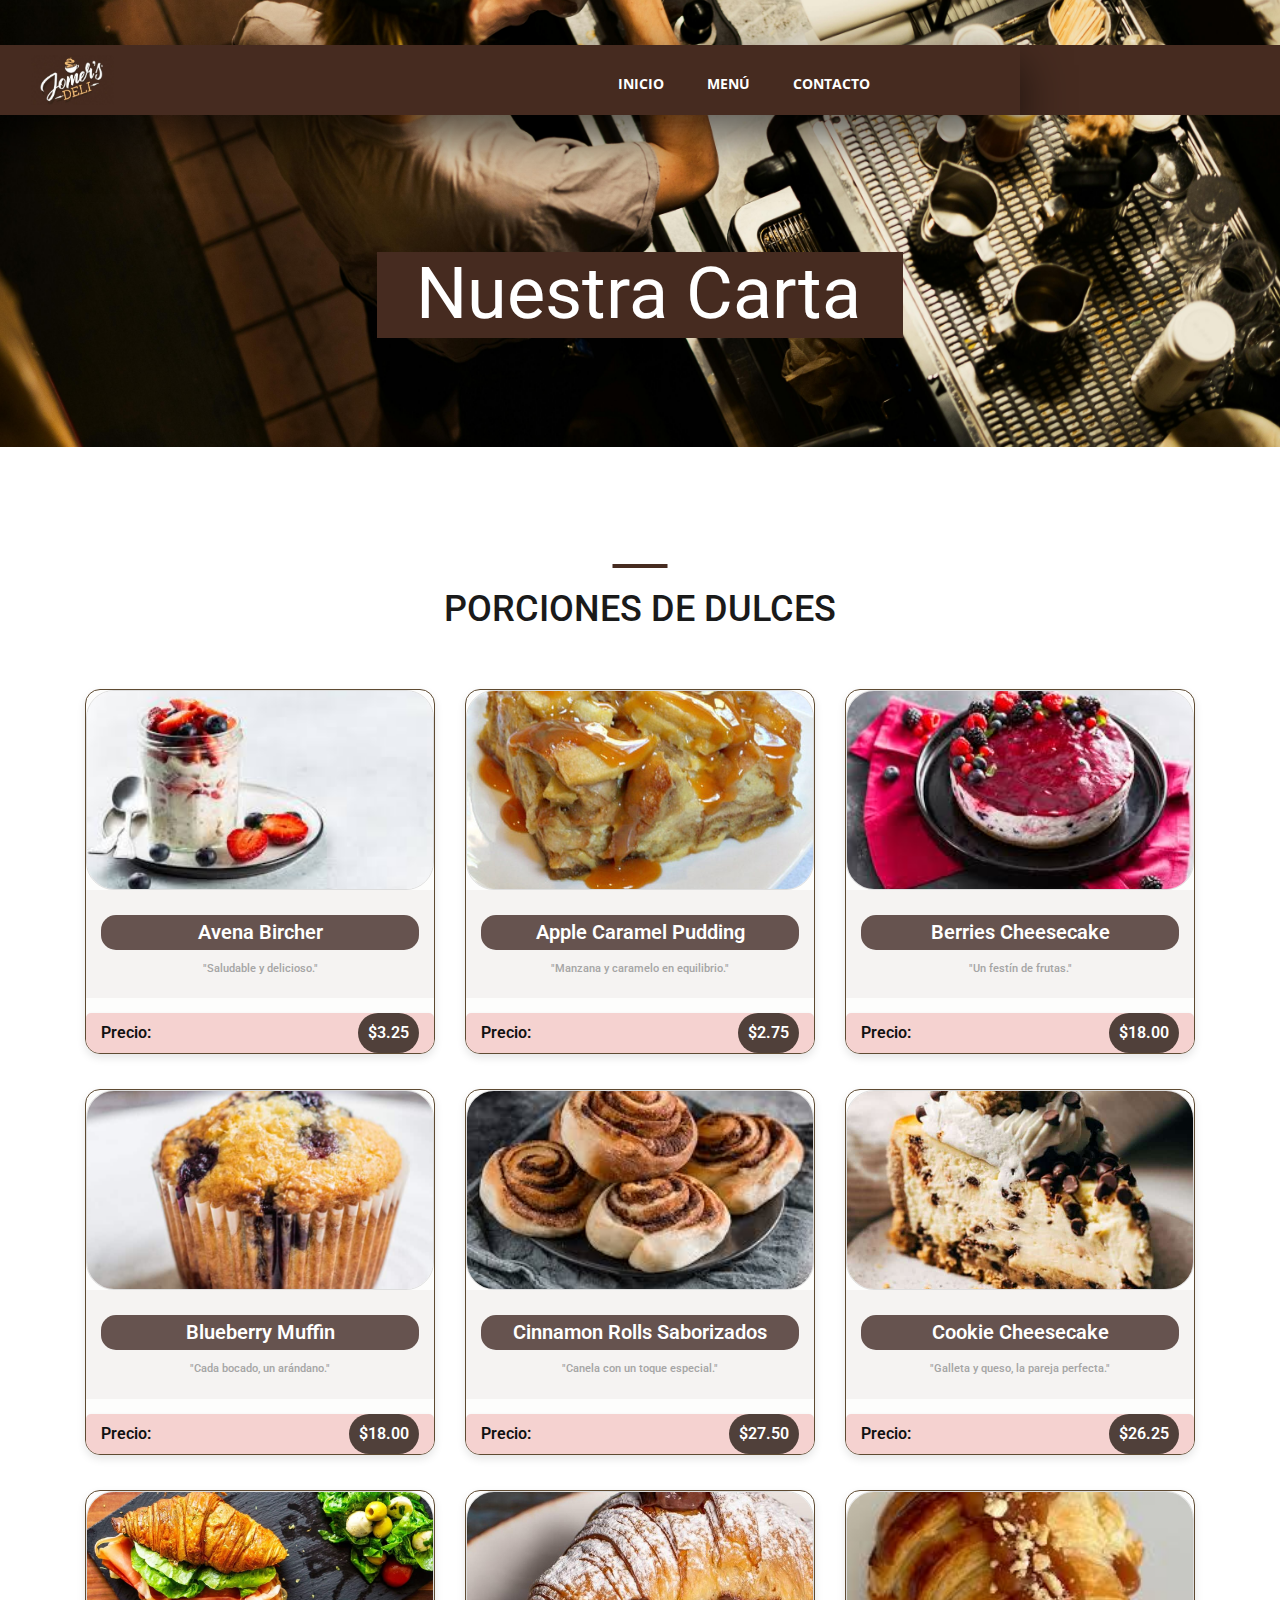
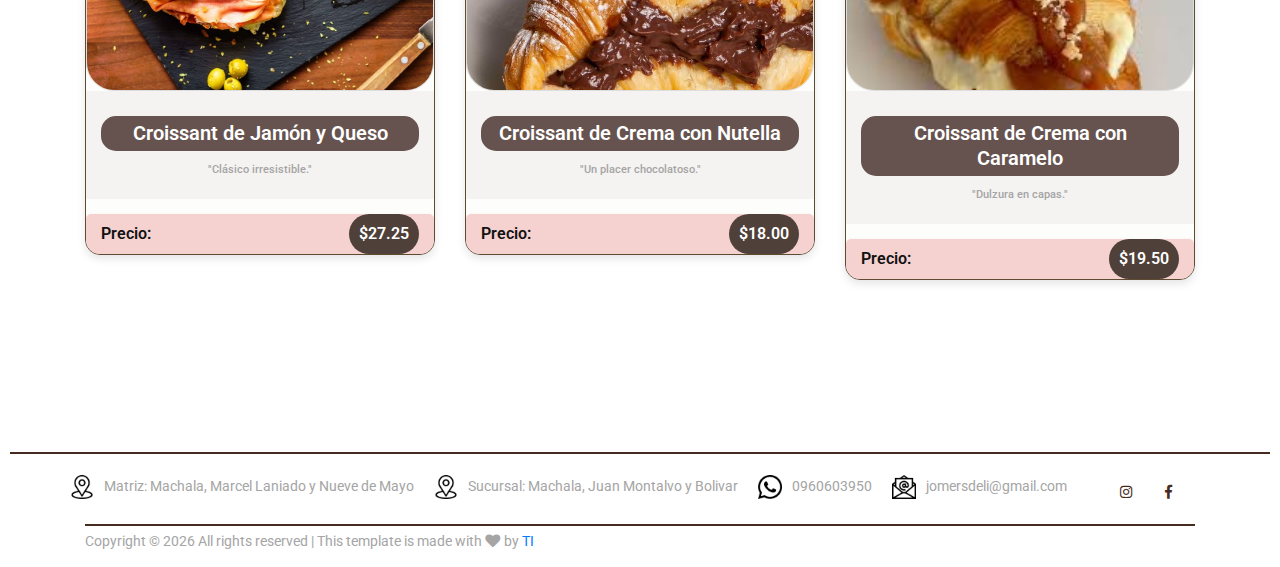
==== commit 1871fc78: "porciones.html" ====
--- a/porciones.html
+++ b/porciones.html
@@ -200,7 +200,7 @@
 				<!-- Popular Course Item -->
 				<div class="col-lg-4 course_box">
 					<div class="card">
-						<img class="card-img-top" src="images/Croissant de Jamón y Queso.jpg" height="200px"  alt="">
+						<img class="card-img-top" src="images/Croissant de Jamon y Queso.jpg" height="200px"  alt="">
 						<div class="card-body text-center">
 							<div class="card-title"><a href="courses.html">Croissant de Jamón y Queso</a></div>
 							<h5>"Clásico irresistible."</h5>
@@ -321,4 +321,4 @@
 <script src="js/courses_custom.js"></script>
 
 </body>
-</html>+</html>
